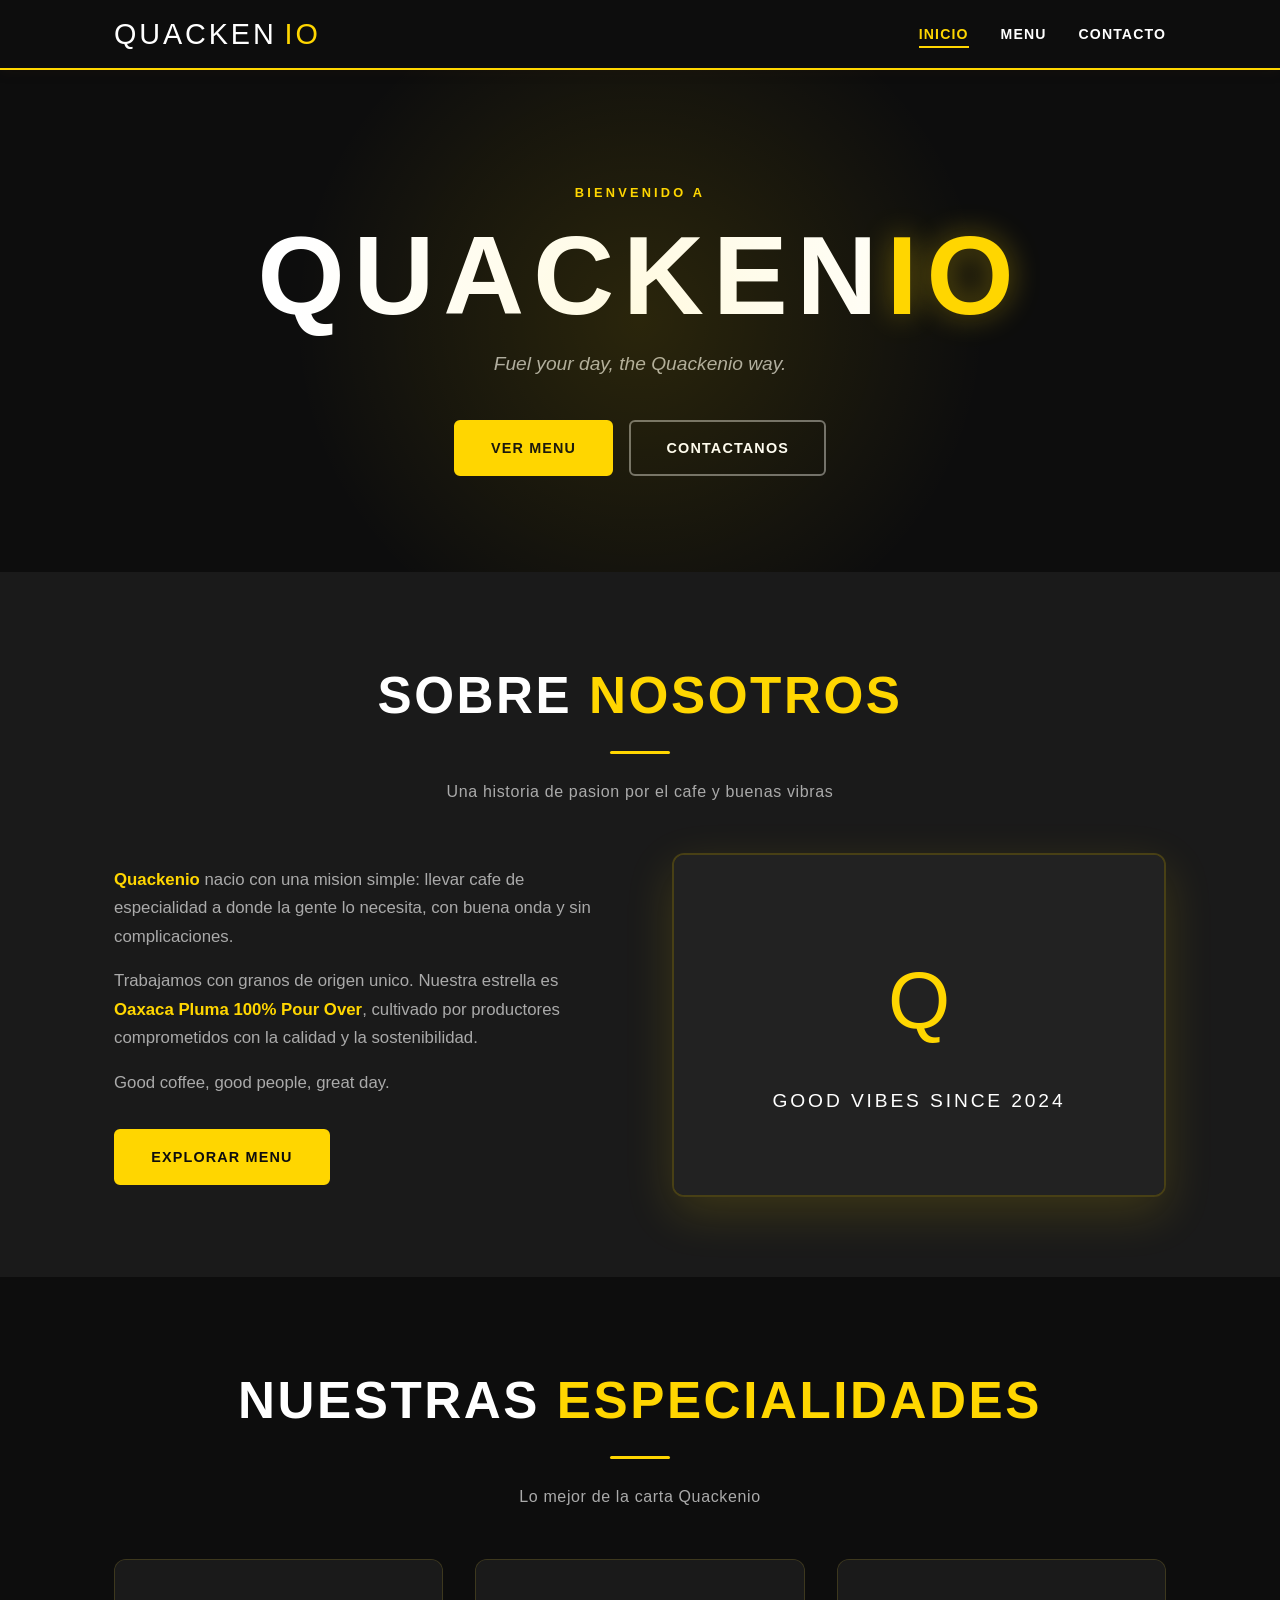
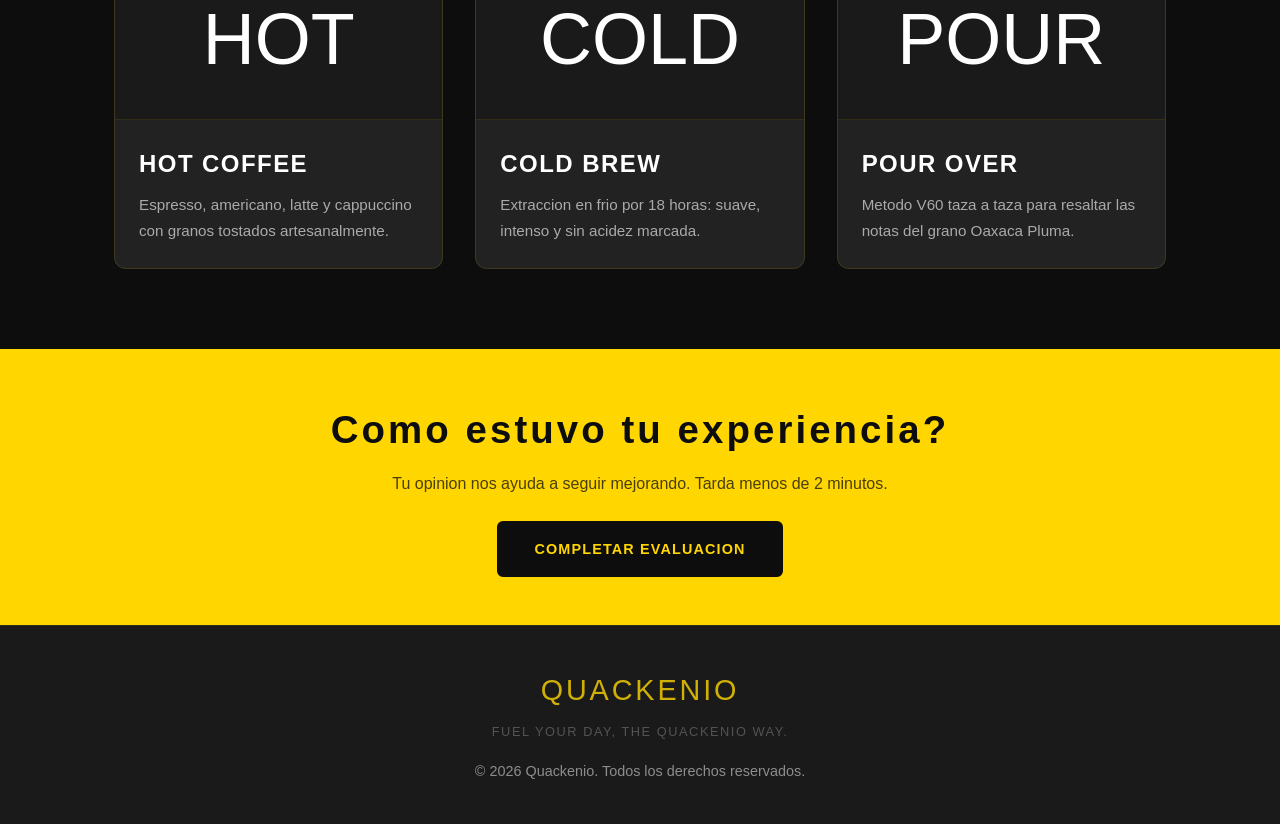
==== index.html @ 7f1f5c1e "Initial commit - generated by copilot" ====
﻿<!DOCTYPE html>
<html lang="es">
<head>
  <meta charset="UTF-8" />
  <meta name="viewport" content="width=device-width, initial-scale=1.0" />
  <meta name="description" content="Quackenio - Fuel your day, the Quackenio way. Cafe de especialidad, Cold Brew y Pour Over." />
  <title>Quackenio | Inicio</title>
  <link rel="stylesheet" href="styles.css" />
  <style>
    .reveal { opacity: 0; transform: translateY(24px); transition: opacity 0.55s ease, transform 0.55s ease; }
    .reveal.revealed { opacity: 1; transform: translateY(0); }
  </style>
</head>
<body>
  <nav class="navbar" role="navigation" aria-label="Navegacion principal">
    <div class="container">
      <a href="index.html" class="navbar-brand">QUACKEN<span>IO</span></a>
      <button class="hamburger" aria-label="Abrir menu" aria-expanded="false">
        <span></span><span></span><span></span>
      </button>
      <ul class="nav-links">
        <li><a href="index.html">Inicio</a></li>
        <li><a href="menu.html">Menu</a></li>
        <li><a href="contact.html">Contacto</a></li>
      </ul>
    </div>
  </nav>

  <header class="hero">
    <p class="hero-eyebrow">Bienvenido a</p>
    <h1>QUACKEN<em>IO</em></h1>
    <p class="hero-tagline">Fuel your day, the Quackenio way.</p>
    <div style="display:flex; gap:1rem; justify-content:center; flex-wrap:wrap;">
      <a href="menu.html" class="btn btn-primary">Ver Menu</a>
      <a href="contact.html" class="btn btn-outline">Contactanos</a>
    </div>
  </header>

  <main>
    <section class="section about" aria-labelledby="about-title">
      <div class="container">
        <h2 class="section-title" id="about-title">SOBRE <em>NOSOTROS</em></h2>
        <span class="section-divider"></span>
        <p class="section-subtitle">Una historia de pasion por el cafe y buenas vibras</p>

        <div class="about-grid">
          <div class="about-text">
            <p>
              <strong>Quackenio</strong> nacio con una mision simple: llevar cafe de especialidad
              a donde la gente lo necesita, con buena onda y sin complicaciones.
            </p>
            <p>
              Trabajamos con granos de origen unico. Nuestra estrella es
              <strong>Oaxaca Pluma 100% Pour Over</strong>, cultivado por productores
              comprometidos con la calidad y la sostenibilidad.
            </p>
            <p>
              Good coffee, good people, great day.
            </p>
            <a href="menu.html" class="btn btn-primary" style="margin-top:1rem;">Explorar Menu</a>
          </div>

          <div class="about-image">
            <div class="about-image-placeholder">
              <span>Q</span>
              <p>GOOD VIBES SINCE 2024</p>
            </div>
          </div>
        </div>
      </div>
    </section>

    <section class="section specialties" aria-labelledby="specialties-title">
      <div class="container">
        <h2 class="section-title" id="specialties-title">NUESTRAS <em>ESPECIALIDADES</em></h2>
        <span class="section-divider"></span>
        <p class="section-subtitle">Lo mejor de la carta Quackenio</p>

        <div class="cards-grid">
          <article class="card">
            <div class="card-icon">HOT</div>
            <div class="card-body">
              <h3>HOT COFFEE</h3>
              <p>Espresso, americano, latte y cappuccino con granos tostados artesanalmente.</p>
            </div>
          </article>

          <article class="card">
            <div class="card-icon">COLD</div>
            <div class="card-body">
              <h3>COLD BREW</h3>
              <p>Extraccion en frio por 18 horas: suave, intenso y sin acidez marcada.</p>
            </div>
          </article>

          <article class="card">
            <div class="card-icon">POUR</div>
            <div class="card-body">
              <h3>POUR OVER</h3>
              <p>Metodo V60 taza a taza para resaltar las notas del grano Oaxaca Pluma.</p>
            </div>
          </article>
        </div>
      </div>
    </section>

    <section class="eval-banner" aria-label="Portal de evaluacion">
      <h2>Como estuvo tu experiencia?</h2>
      <p>Tu opinion nos ayuda a seguir mejorando. Tarda menos de 2 minutos.</p>
      <a href="https://forms.cloud.microsoft/r/SLcjeuqy2h" target="_blank" rel="noopener noreferrer" class="btn btn-dark">
        Completar evaluacion
      </a>
    </section>
  </main>

  <footer>
    <p class="footer-brand">QUACKENIO</p>
    <p class="footer-tagline">Fuel your day, the Quackenio way.</p>
    <p>&copy; 2026 Quackenio. Todos los derechos reservados.</p>
  </footer>

  <script src="script.js"></script>
</body>
</html>
---- styles.css ----
/* ================================================
   QUACKENIO — Stylesheet
   Paleta: negro, amarillo, blanco
   "Fuel your day, the Quackenio way."
   ================================================ */

/* ---------- Reset & Variables ---------- */
*, *::before, *::after {
  box-sizing: border-box;
  margin: 0;
  padding: 0;
}

:root {
  /* ── Brand colors ── */
  --black:        #0d0d0d;
  --dark:         #1a1a1a;
  --dark-card:    #222222;
  --yellow:       #FFD600;
  --yellow-hover: #e6c200;
  --orange:       #FF8C00;
  --white:        #ffffff;
  --gray:         #aaaaaa;
  --light-bg:     #f5f5f5;

  /* ── Semantic aliases ── */
  --bg:           var(--black);
  --bg-section:   var(--dark);
  --bg-alt:       #111111;
  --text:         var(--white);
  --text-muted:   var(--gray);
  --accent:       var(--yellow);
  --shadow:       rgba(0, 0, 0, 0.45);
  --radius:       12px;
  --transition:   0.3s ease;

  --font-heading: 'Bebas Neue', 'Arial Black', sans-serif;
  --font-body:    'Inter', 'Helvetica Neue', sans-serif;
}

html {
  scroll-behavior: smooth;
}

body {
  font-family: var(--font-body);
  background-color: var(--bg);
  color: var(--text);
  line-height: 1.7;
}

/* ---------- Google Fonts import ---------- */
@import url('https://fonts.googleapis.com/css2?family=Bebas+Neue&family=Inter:wght@300;400;600;700&display=swap');

/* ---------- Utility ---------- */
.container {
  max-width: 1100px;
  margin: 0 auto;
  padding: 0 1.5rem;
}

.section {
  padding: 5rem 0;
}

.section-title {
  font-family: var(--font-heading);
  font-size: clamp(2.2rem, 5vw, 3.2rem);
  color: var(--white);
  text-align: center;
  margin-bottom: 0.5rem;
  letter-spacing: 0.05em;
}

.section-title em {
  color: var(--yellow);
  font-style: normal;
}

.section-subtitle {
  text-align: center;
  color: var(--gray);
  font-size: 1rem;
  margin-bottom: 3rem;
  letter-spacing: 0.04em;
}

.section-divider {
  display: block;
  width: 60px;
  height: 3px;
  background: var(--yellow);
  margin: 0.75rem auto 1.5rem;
  border-radius: 2px;
}

/* ---------- Navigation ---------- */
.navbar {
  position: sticky;
  top: 0;
  z-index: 1000;
  background-color: var(--black);
  border-bottom: 2px solid var(--yellow);
  box-shadow: 0 2px 20px rgba(255, 214, 0, 0.1);
}

.navbar .container {
  display: flex;
  align-items: center;
  justify-content: space-between;
  height: 68px;
}

.navbar-brand {
  font-family: var(--font-heading);
  font-size: 1.8rem;
  color: var(--white);
  text-decoration: none;
  letter-spacing: 0.1em;
  display: flex;
  align-items: center;
  gap: 0.5rem;
}

.navbar-brand .duck {
  font-size: 1.5rem;
  filter: drop-shadow(0 0 6px var(--yellow));
}

.navbar-brand span {
  color: var(--yellow);
}

.nav-links {
  list-style: none;
  display: flex;
  gap: 2rem;
}

.nav-links a {
  color: var(--white);
  text-decoration: none;
  font-size: 0.88rem;
  font-weight: 600;
  letter-spacing: 0.08em;
  text-transform: uppercase;
  padding: 0.25rem 0;
  position: relative;
  transition: color var(--transition);
  font-family: var(--font-body);
}

.nav-links a::after {
  content: '';
  position: absolute;
  bottom: -2px;
  left: 0;
  width: 0;
  height: 2px;
  background: var(--yellow);
  transition: width var(--transition);
}

.nav-links a:hover,
.nav-links a.active {
  color: var(--yellow);
}

.nav-links a:hover::after,
.nav-links a.active::after {
  width: 100%;
}

/* Hamburger */
.hamburger {
  display: none;
  flex-direction: column;
  gap: 5px;
  background: none;
  border: none;
  cursor: pointer;
  padding: 0.4rem;
}

.hamburger span {
  display: block;
  width: 26px;
  height: 2px;
  background: var(--yellow);
  border-radius: 2px;
  transition: transform var(--transition), opacity var(--transition);
}

.hamburger.open span:nth-child(1) { transform: translateY(7px) rotate(45deg); }
.hamburger.open span:nth-child(2) { opacity: 0; }
.hamburger.open span:nth-child(3) { transform: translateY(-7px) rotate(-45deg); }

/* ---------- Hero ---------- */
.hero {
  background: var(--black);
  color: var(--white);
  text-align: center;
  padding: 7rem 1.5rem 6rem;
  position: relative;
  overflow: hidden;
}

/* Radial yellow glow behind hero content */
.hero::before {
  content: '';
  position: absolute;
  top: -20%;
  left: 50%;
  transform: translateX(-50%);
  width: 700px;
  height: 700px;
  background: radial-gradient(ellipse at center, rgba(255, 214, 0, 0.12) 0%, transparent 70%);
  pointer-events: none;
}

.hero-eyebrow {
  font-size: 0.8rem;
  letter-spacing: 0.25em;
  text-transform: uppercase;
  color: var(--yellow);
  margin-bottom: 1rem;
  font-family: var(--font-body);
  font-weight: 600;
}

.hero-duck {
  font-size: 5rem;
  display: block;
  margin-bottom: 1rem;
  filter: drop-shadow(0 0 24px rgba(255, 214, 0, 0.6));
  animation: float 3s ease-in-out infinite;
}

@keyframes float {
  0%, 100% { transform: translateY(0);   }
  50%       { transform: translateY(-10px); }
}

.hero h1 {
  font-family: var(--font-heading);
  font-size: clamp(3.5rem, 10vw, 7rem);
  line-height: 1;
  margin-bottom: 1rem;
  letter-spacing: 0.08em;
}

.hero h1 em {
  color: var(--yellow);
  font-style: normal;
  text-shadow: 0 0 30px rgba(255, 214, 0, 0.4);
}

.hero-tagline {
  font-size: clamp(1rem, 2.5vw, 1.2rem);
  color: var(--gray);
  max-width: 500px;
  margin: 0 auto 2.5rem;
  font-weight: 300;
  font-style: italic;
}

.btn {
  display: inline-block;
  padding: 0.85rem 2.2rem;
  border-radius: 6px;
  font-weight: 700;
  letter-spacing: 0.08em;
  text-decoration: none;
  cursor: pointer;
  border: 2px solid transparent;
  transition: background var(--transition), color var(--transition), border-color var(--transition), transform var(--transition), box-shadow var(--transition);
  font-size: 0.9rem;
  text-transform: uppercase;
  font-family: var(--font-body);
}

.btn-primary {
  background: var(--yellow);
  color: var(--black);
  border-color: var(--yellow);
}

.btn-primary:hover {
  background: var(--yellow-hover);
  border-color: var(--yellow-hover);
  transform: translateY(-2px);
  box-shadow: 0 8px 24px rgba(255, 214, 0, 0.35);
}

.btn-outline {
  background: transparent;
  color: var(--white);
  border-color: rgba(255,255,255,0.4);
}

.btn-outline:hover {
  background: rgba(255,255,255,0.08);
  border-color: var(--white);
  transform: translateY(-2px);
}

/* ---------- About ---------- */
.about {
  background: var(--dark);
}

.about-grid {
  display: grid;
  grid-template-columns: 1fr 1fr;
  gap: 4rem;
  align-items: center;
}

.about-text p {
  color: var(--gray);
  margin-bottom: 1rem;
  font-size: 1.05rem;
}

.about-text strong {
  color: var(--yellow);
}

.about-image {
  border-radius: var(--radius);
  overflow: hidden;
  box-shadow: 0 16px 48px rgba(255,214,0,0.15);
  border: 2px solid rgba(255,214,0,0.2);
}

.about-image-placeholder {
  background: var(--dark-card);
  height: 340px;
  display: flex;
  flex-direction: column;
  align-items: center;
  justify-content: center;
  color: var(--yellow);
  font-size: 5rem;
  gap: 1rem;
}

.about-image-placeholder p {
  font-family: var(--font-heading);
  font-size: 1.2rem;
  letter-spacing: 0.15em;
  color: var(--white);
}

/* ---------- Specialty Cards ---------- */
.specialties {
  background: var(--black);
}

.cards-grid {
  display: grid;
  grid-template-columns: repeat(auto-fit, minmax(280px, 1fr));
  gap: 2rem;
}

.card {
  background: var(--dark-card);
  border-radius: var(--radius);
  border: 1px solid rgba(255, 214, 0, 0.12);
  overflow: hidden;
  transition: transform var(--transition), border-color var(--transition), box-shadow var(--transition);
}

.card:hover {
  transform: translateY(-6px);
  border-color: var(--yellow);
  box-shadow: 0 16px 40px rgba(255, 214, 0, 0.15);
}

.card-icon {
  background: var(--dark);
  height: 160px;
  display: flex;
  align-items: center;
  justify-content: center;
  font-size: 4.5rem;
  border-bottom: 1px solid rgba(255, 214, 0, 0.1);
}

.card-body {
  padding: 1.5rem;
}

.card-body h3 {
  font-family: var(--font-heading);
  font-size: 1.5rem;
  color: var(--white);
  margin-bottom: 0.5rem;
  letter-spacing: 0.06em;
}

.card-body p {
  color: var(--gray);
  font-size: 0.95rem;
}

/* ---------- Menu Page ---------- */
.page-hero {
  background: var(--dark);
  color: var(--white);
  text-align: center;
  padding: 5rem 1.5rem 4rem;
  border-bottom: 2px solid rgba(255,214,0,0.2);
}

.page-hero h1 {
  font-family: var(--font-heading);
  font-size: clamp(2.8rem, 6vw, 4.5rem);
  margin-bottom: 0.5rem;
  letter-spacing: 0.1em;
}

.page-hero p {
  color: var(--gray);
  font-size: 1.05rem;
  font-weight: 300;
}

.menu-section {
  padding: 4rem 0;
  background: var(--black);
}

.menu-section:nth-child(even) {
  background: var(--dark);
}

.category-header {
  display: flex;
  align-items: center;
  gap: 1rem;
  margin-bottom: 2rem;
  padding-bottom: 1rem;
  border-bottom: 1px solid rgba(255,214,0,0.15);
}

.category-icon {
  font-size: 2rem;
}

.category-header h2 {
  font-family: var(--font-heading);
  font-size: 2.2rem;
  color: var(--white);
  letter-spacing: 0.08em;
}

.menu-grid {
  display: grid;
  grid-template-columns: repeat(auto-fill, minmax(300px, 1fr));
  gap: 1.25rem;
}

.menu-item {
  background: var(--dark-card);
  border-radius: var(--radius);
  padding: 1.25rem 1.5rem;
  display: flex;
  justify-content: space-between;
  align-items: flex-start;
  gap: 1rem;
  border: 1px solid rgba(255,255,255,0.06);
  transition: transform var(--transition), border-color var(--transition);
}

.menu-item:hover {
  transform: translateX(4px);
  border-color: rgba(255,214,0,0.3);
}

.menu-item-info h3 {
  font-family: var(--font-body);
  font-size: 1rem;
  font-weight: 600;
  color: var(--white);
  margin-bottom: 0.2rem;
}

.menu-item-info p {
  font-size: 0.88rem;
  color: var(--gray);
}

.menu-item-price {
  font-weight: 700;
  color: var(--yellow);
  font-size: 1.1rem;
  white-space: nowrap;
}

/* ---------- Contact Page ---------- */
.contact-grid {
  display: grid;
  grid-template-columns: 1fr 1fr;
  gap: 4rem;
  align-items: start;
}

.contact-form-wrapper {
  background: var(--dark-card);
  border-radius: var(--radius);
  padding: 2.5rem;
  border: 1px solid rgba(255,214,0,0.15);
}

.form-group {
  margin-bottom: 1.5rem;
}

label {
  display: block;
  font-weight: 600;
  font-size: 0.8rem;
  color: var(--gray);
  margin-bottom: 0.4rem;
  letter-spacing: 0.08em;
  text-transform: uppercase;
  font-family: var(--font-body);
}

input[type="text"],
input[type="email"],
textarea {
  width: 100%;
  padding: 0.85rem 1rem;
  border: 1px solid rgba(255,255,255,0.1);
  border-radius: 8px;
  font-family: var(--font-body);
  font-size: 1rem;
  color: var(--white);
  background: var(--dark);
  transition: border-color var(--transition), box-shadow var(--transition);
  outline: none;
}

input[type="text"]:focus,
input[type="email"]:focus,
textarea:focus {
  border-color: var(--yellow);
  box-shadow: 0 0 0 3px rgba(255, 214, 0, 0.12);
}

input::placeholder, textarea::placeholder { color: rgba(170,170,170,0.5); }

textarea {
  resize: vertical;
  min-height: 140px;
}

.form-submit {
  width: 100%;
  padding: 1rem;
  background: var(--yellow);
  color: var(--black);
  border: 2px solid var(--yellow);
  border-radius: 6px;
  font-family: var(--font-body);
  font-size: 1rem;
  font-weight: 700;
  letter-spacing: 0.08em;
  text-transform: uppercase;
  cursor: pointer;
  transition: background var(--transition), transform var(--transition), box-shadow var(--transition);
}

.form-submit:hover {
  background: var(--yellow-hover);
  border-color: var(--yellow-hover);
  transform: translateY(-2px);
  box-shadow: 0 6px 20px rgba(255,214,0,0.3);
}

.form-message {
  margin-top: 1rem;
  padding: 0.75rem 1rem;
  border-radius: 8px;
  font-size: 0.95rem;
  display: none;
}

.form-message.success {
  background: rgba(76,175,80,0.15);
  color: #81c784;
  border: 1px solid rgba(76,175,80,0.3);
  display: block;
}

.form-message.error {
  background: rgba(244,67,54,0.12);
  color: #e57373;
  border: 1px solid rgba(244,67,54,0.3);
  display: block;
}

/* Info side */
.contact-info h2 {
  font-family: var(--font-heading);
  font-size: 2.2rem;
  color: var(--white);
  margin-bottom: 1.5rem;
  letter-spacing: 0.08em;
}

.info-block {
  display: flex;
  gap: 1rem;
  margin-bottom: 1.75rem;
  align-items: flex-start;
}

.info-icon {
  font-size: 1.6rem;
  flex-shrink: 0;
}

.info-block h3 {
  font-family: var(--font-body);
  font-size: 0.85rem;
  font-weight: 700;
  color: var(--yellow);
  margin-bottom: 0.25rem;
  text-transform: uppercase;
  letter-spacing: 0.1em;
}

.info-block p {
  color: var(--gray);
  font-size: 0.95rem;
}

.hours-grid {
  display: grid;
  grid-template-columns: auto 1fr;
  gap: 0.25rem 1rem;
  font-size: 0.93rem;
  color: var(--gray);
}

.hours-grid .day { font-weight: 700; color: var(--white); }

/* ---------- Evaluation Portal Banner ---------- */
.eval-banner {
  background: var(--yellow);
  color: var(--black);
  padding: 3rem 1.5rem;
  text-align: center;
}

.eval-banner h2 {
  font-family: var(--font-heading);
  font-size: clamp(1.6rem, 4vw, 2.4rem);
  letter-spacing: 0.08em;
  margin-bottom: 0.5rem;
}

.eval-banner p {
  font-size: 1rem;
  margin-bottom: 1.5rem;
  opacity: 0.75;
}

.btn-dark {
  background: var(--black);
  color: var(--yellow);
  border-color: var(--black);
}

.btn-dark:hover {
  background: var(--dark);
  border-color: var(--dark);
  transform: translateY(-2px);
  box-shadow: 0 6px 20px rgba(0,0,0,0.4);
}

/* ---------- Footer ---------- */
footer {
  background: var(--dark);
  color: var(--gray);
  text-align: center;
  padding: 2.5rem 1.5rem;
  border-top: 1px solid rgba(255,214,0,0.1);
}

footer p {
  font-size: 0.9rem;
  opacity: 0.8;
}

footer .footer-brand {
  font-family: var(--font-heading);
  font-size: 1.8rem;
  color: var(--yellow);
  margin-bottom: 0.4rem;
  letter-spacing: 0.1em;
}

footer .footer-tagline {
  font-size: 0.8rem;
  color: rgba(170,170,170,0.5);
  letter-spacing: 0.12em;
  text-transform: uppercase;
  margin-bottom: 1rem;
}

/* ---------- Responsive ---------- */
@media (max-width: 768px) {
  .hamburger { display: flex; }

  .nav-links {
    display: none;
    position: absolute;
    top: 68px;
    left: 0;
    right: 0;
    background: var(--black);
    border-top: 1px solid rgba(255,214,0,0.2);
    flex-direction: column;
    gap: 0;
    padding: 1rem 0;
    box-shadow: 0 8px 24px var(--shadow);
  }

  .nav-links.open { display: flex; }

  .nav-links li a {
    display: block;
    padding: 0.85rem 2rem;
    border-bottom: 1px solid rgba(255,255,255,0.05);
  }

  .nav-links a::after { display: none; }

  .about-grid,
  .contact-grid {
    grid-template-columns: 1fr;
    gap: 2rem;
  }

  .hero { padding: 5rem 1.5rem 4rem; }
}

@media (max-width: 480px) {
  .cards-grid { grid-template-columns: 1fr; }
  .menu-grid  { grid-template-columns: 1fr; }
  .contact-form-wrapper { padding: 1.5rem; }
}
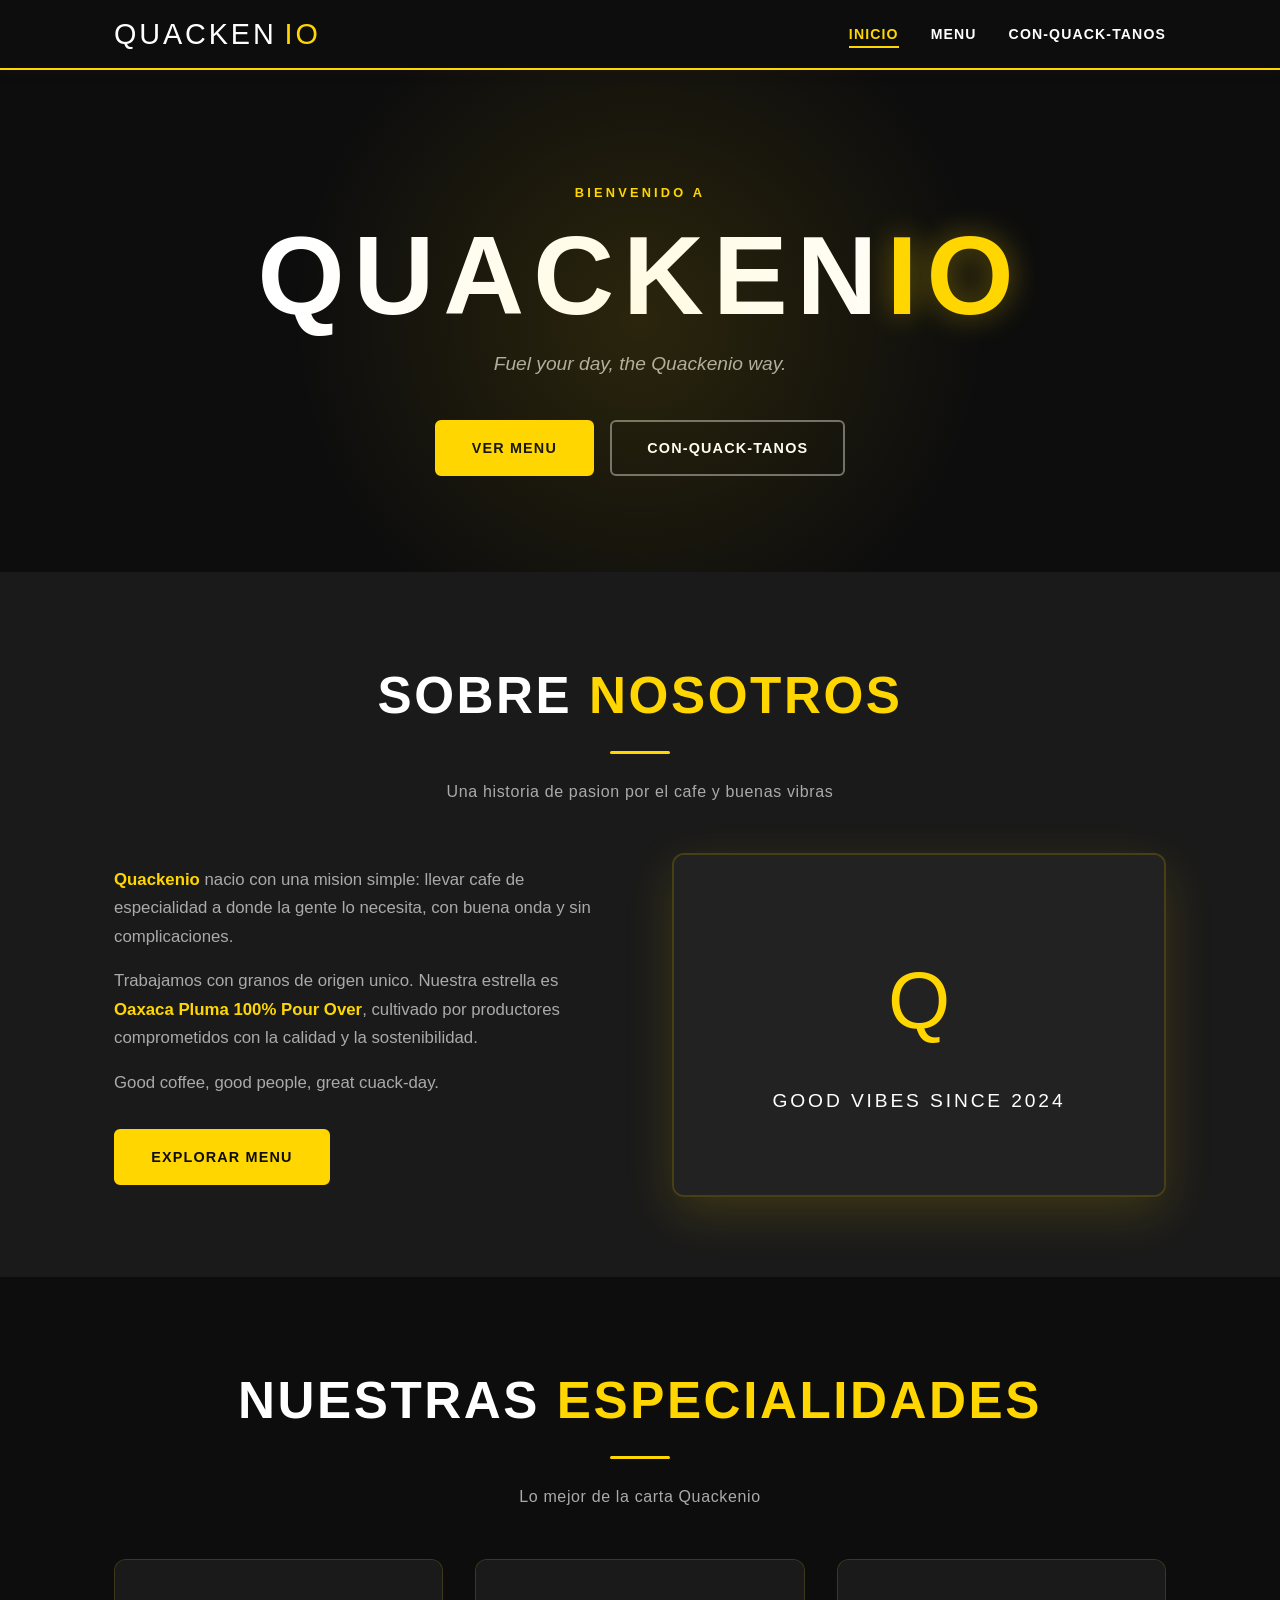
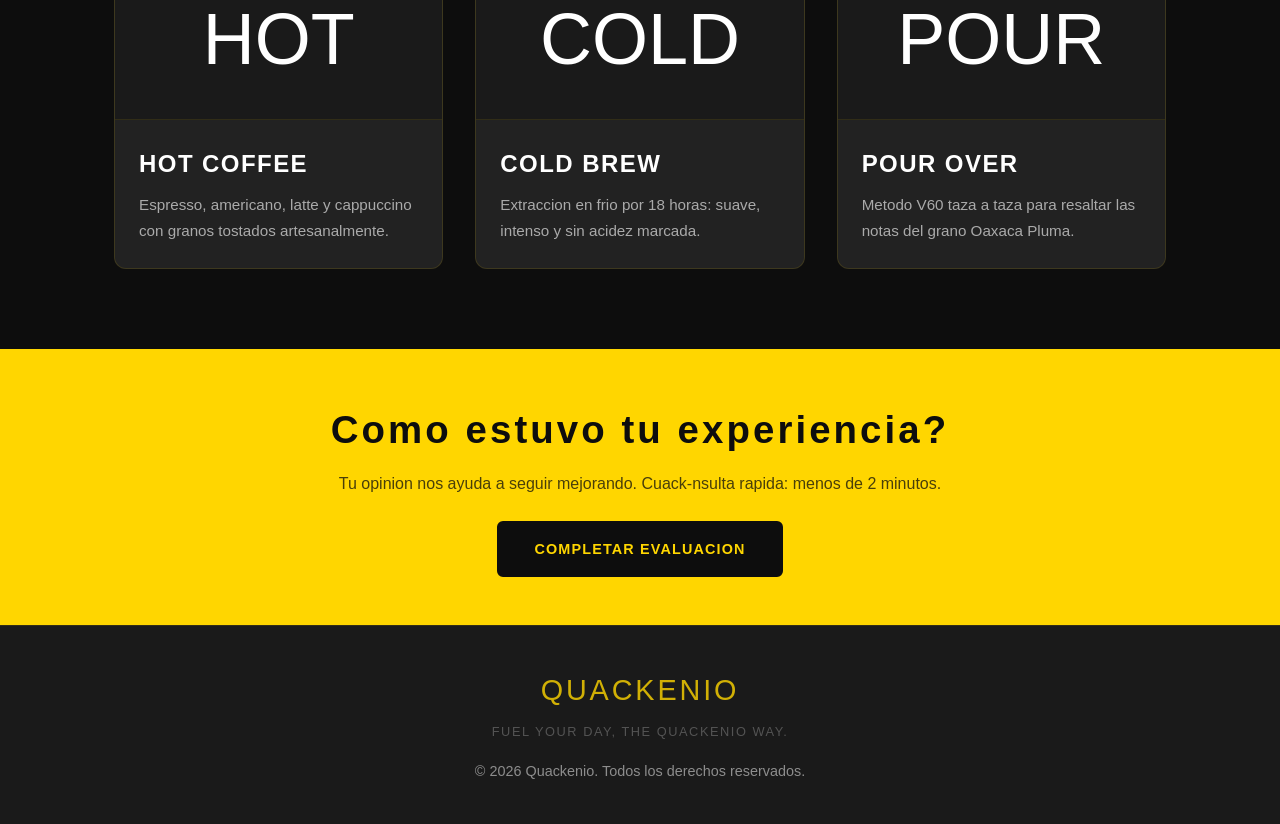
==== commit 8752a451: "added quack puns" ====
--- a/index.html
+++ b/index.html
@@ -21,7 +21,7 @@
       <ul class="nav-links">
         <li><a href="index.html">Inicio</a></li>
         <li><a href="menu.html">Menu</a></li>
-        <li><a href="contact.html">Contacto</a></li>
+        <li><a href="contact.html">Con-quack-tanos</a></li>
       </ul>
     </div>
   </nav>
@@ -32,7 +32,7 @@
     <p class="hero-tagline">Fuel your day, the Quackenio way.</p>
     <div style="display:flex; gap:1rem; justify-content:center; flex-wrap:wrap;">
       <a href="menu.html" class="btn btn-primary">Ver Menu</a>
-      <a href="contact.html" class="btn btn-outline">Contactanos</a>
+      <a href="contact.html" class="btn btn-outline">Con-quack-tanos</a>
     </div>
   </header>
 
@@ -55,7 +55,7 @@
               comprometidos con la calidad y la sostenibilidad.
             </p>
             <p>
-              Good coffee, good people, great day.
+              Good coffee, good people, great cuack-day.
             </p>
             <a href="menu.html" class="btn btn-primary" style="margin-top:1rem;">Explorar Menu</a>
           </div>
@@ -106,7 +106,7 @@
 
     <section class="eval-banner" aria-label="Portal de evaluacion">
       <h2>Como estuvo tu experiencia?</h2>
-      <p>Tu opinion nos ayuda a seguir mejorando. Tarda menos de 2 minutos.</p>
+      <p>Tu opinion nos ayuda a seguir mejorando. Cuack-nsulta rapida: menos de 2 minutos.</p>
       <a href="https://forms.cloud.microsoft/r/SLcjeuqy2h" target="_blank" rel="noopener noreferrer" class="btn btn-dark">
         Completar evaluacion
       </a>
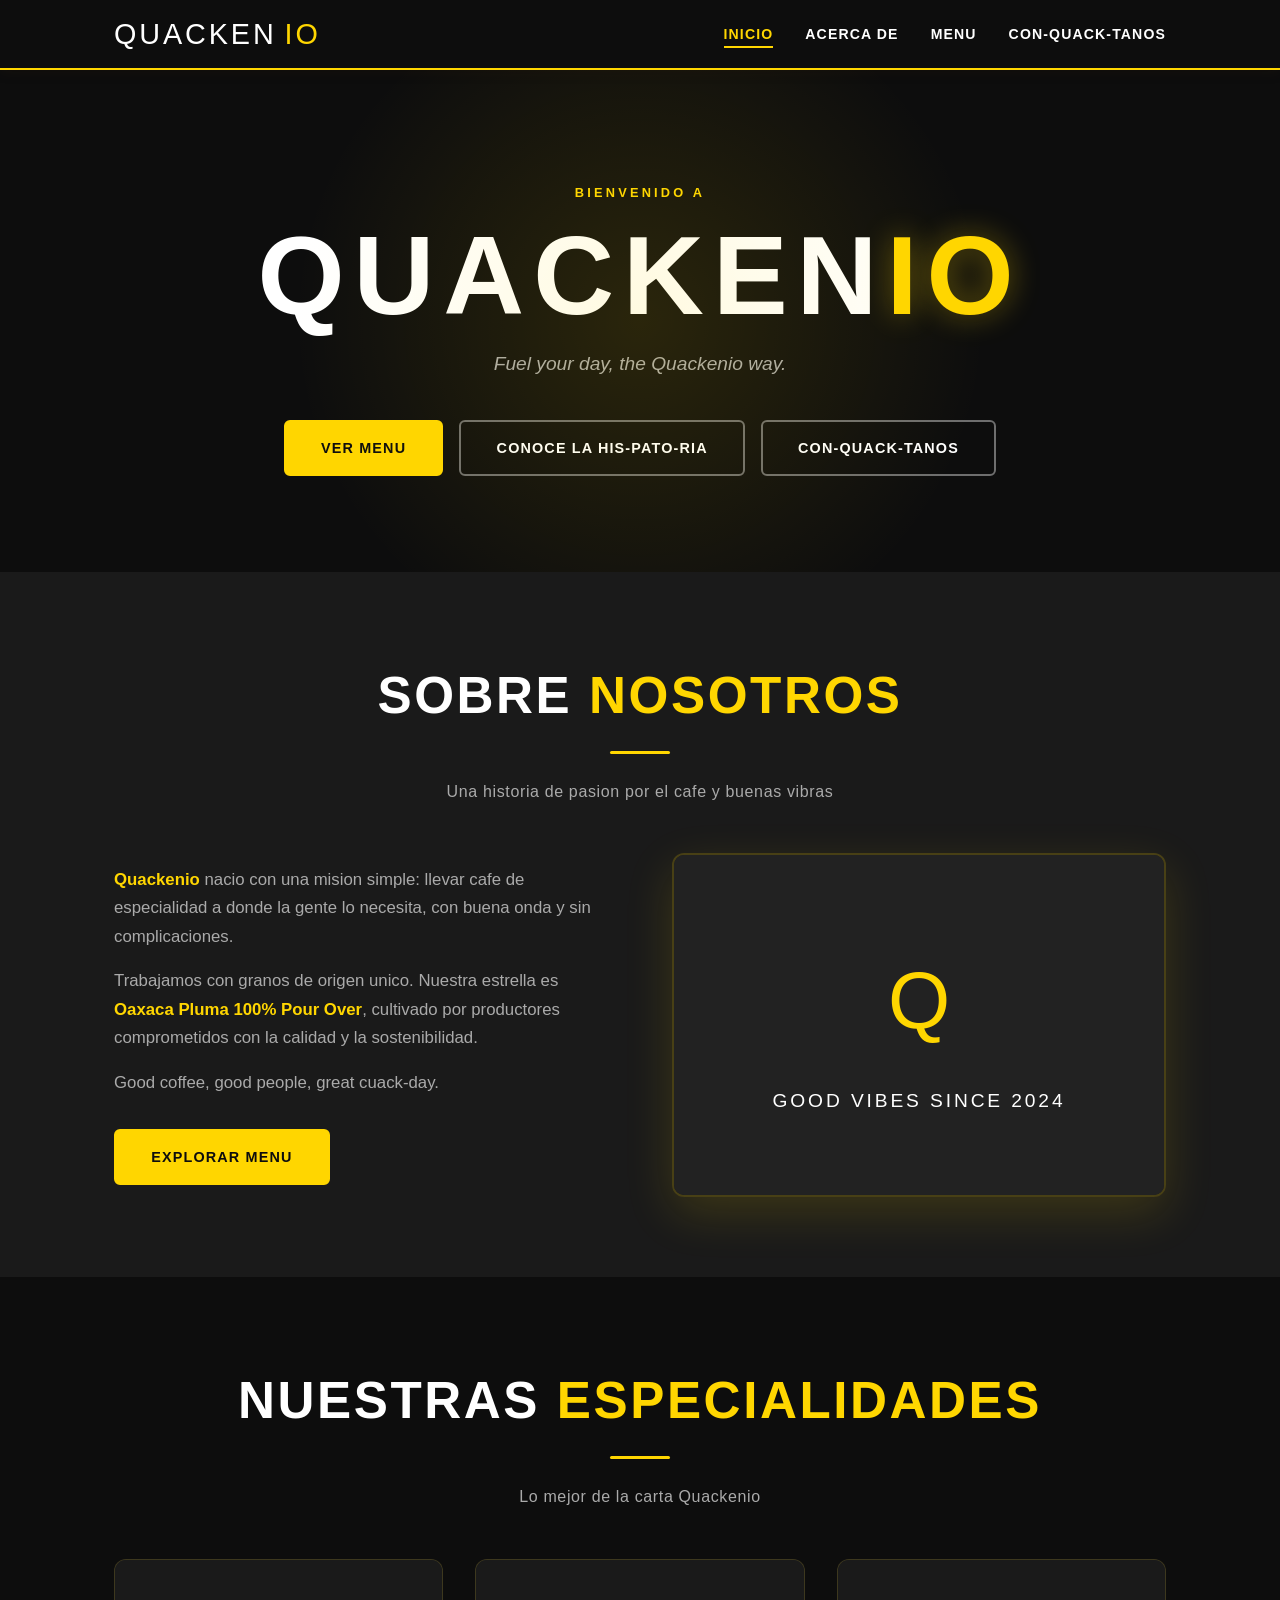
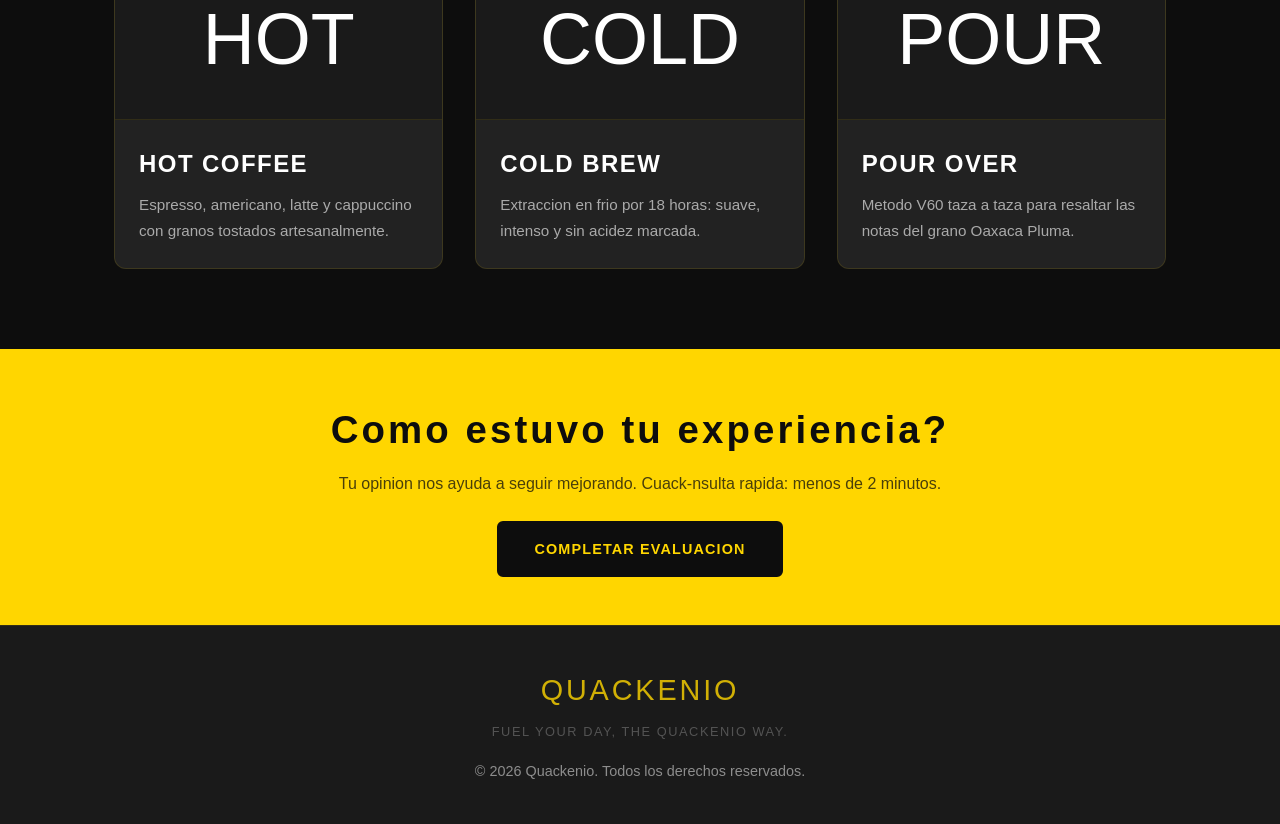
==== commit 52db89d6: "boton de acerca de faltante" ====
--- a/index.html
+++ b/index.html
@@ -20,6 +20,7 @@
       </button>
       <ul class="nav-links">
         <li><a href="index.html">Inicio</a></li>
+        <li><a href="about.html">Acerca de</a></li>
         <li><a href="menu.html">Menu</a></li>
         <li><a href="contact.html">Con-quack-tanos</a></li>
       </ul>
@@ -32,6 +33,7 @@
     <p class="hero-tagline">Fuel your day, the Quackenio way.</p>
     <div style="display:flex; gap:1rem; justify-content:center; flex-wrap:wrap;">
       <a href="menu.html" class="btn btn-primary">Ver Menu</a>
+      <a href="about.html" class="btn btn-outline">Conoce la his-pato-ria</a>
       <a href="contact.html" class="btn btn-outline">Con-quack-tanos</a>
     </div>
   </header>
